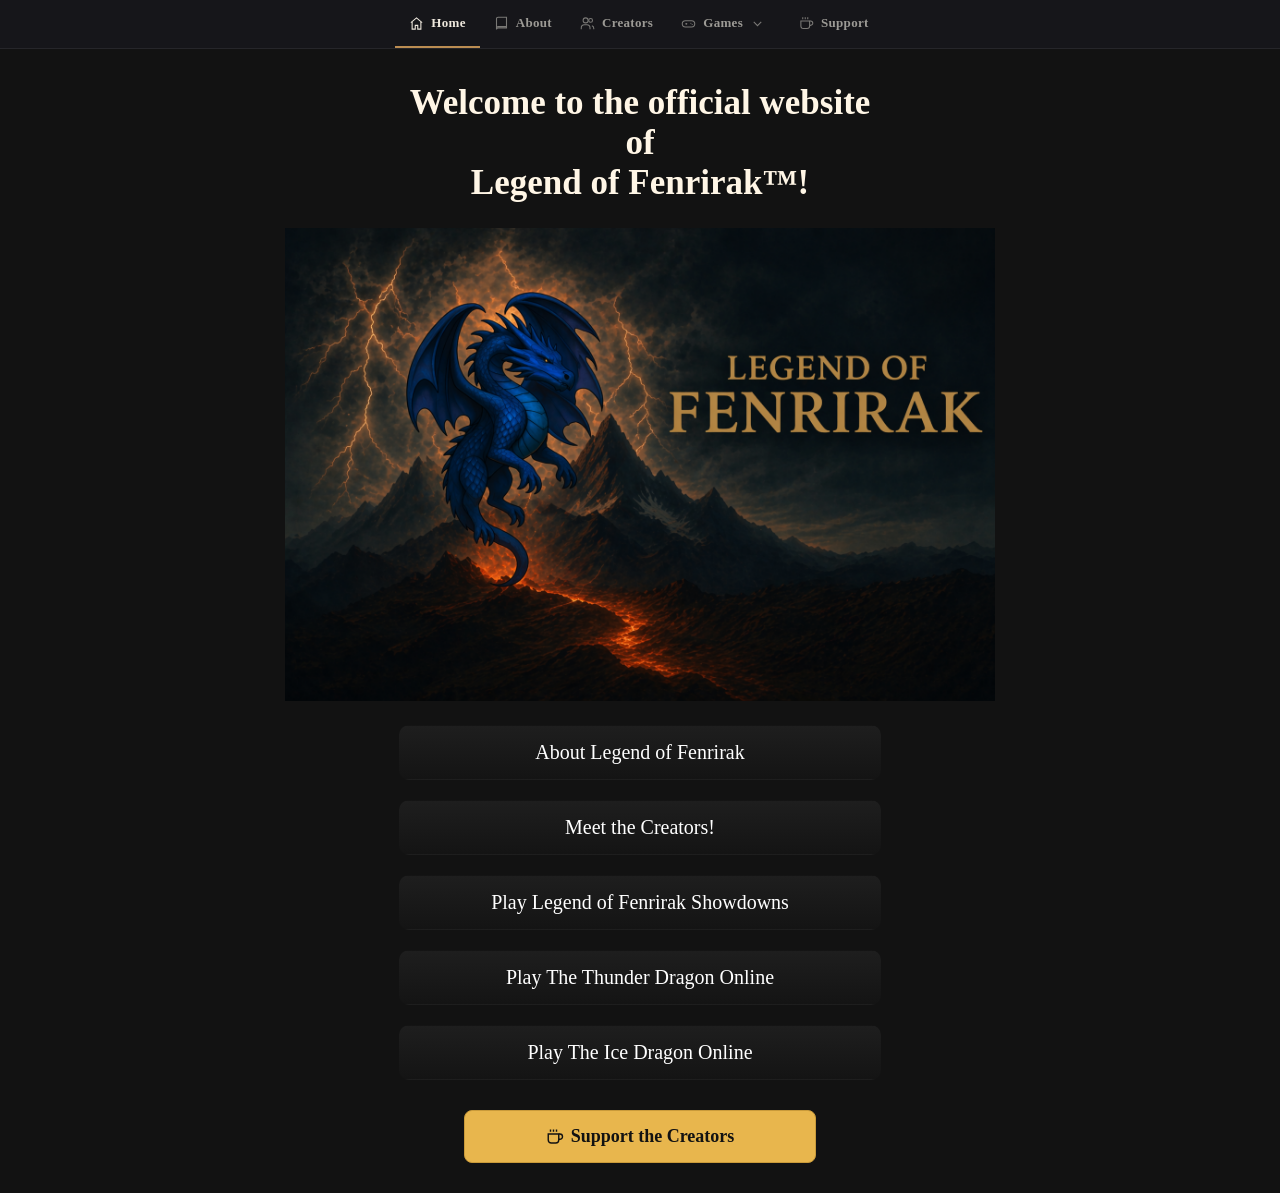
==== index.html @ 36979098 "Add files via upload" ====
<!DOCTYPE html>
<html lang="en">

<head>
    <meta charset="UTF-8">

    <title>Legend of Fenrirak | Official Website</title>

    <link rel="icon" type="image/png" href="Favicon.png">
    <link rel="apple-touch-icon" href="Favicon.png">
    <link rel="manifest" href="manifest.json">
    <meta name="theme-color" content="#121212">

    <meta name="viewport" content="width=device-width, initial-scale=1.0">

    <meta name="description"
        content="Official website of Legend of Fenrirak – board game, creators, and about.">
    <meta property="og:type" content="website">
    <meta property="og:title" content="Legend of Fenrirak | Official Website">
    <meta property="og:description" content="Official website of Legend of Fenrirak – board game, creators, and about.">
    <meta property="og:image" content="Fenrirak.png">

    <link rel="stylesheet" href="site-nav.css">

    <style>
        body {
            font-family: Allegro, serif;
            background-color: #121212;
            text-align: center;
            margin: 0;
            padding: 0;
        }

        .page-content {
            padding: 0 20px 20px 20px;
        }

        h1 {
            color: rgb(255, 246, 230);
            font-size: 35px;
            margin-bottom: 25px;
        }

        img {
            width: 710px;
            max-width: 100%;
            height: auto;
        }

        .section {
            display: block;
            margin: 20px auto;
            padding: 15px;

            /* Similar size on desktop */
            width: 80%;
            max-width: 450px;

            background: linear-gradient(180deg, #1e1e1e, #141414);
            color: white;
            text-decoration: none;
            border: 1px solid transparent;
            border-radius: 10px;

            font-size: 20px;

            transition: border-color 0.25s ease, background-color 0.25s ease, transform 0.25s ease, color 0.25s ease;
        }

        .section:hover {
            background-color: #333333;
            border-color: rgb(217, 163, 92);
            color: rgb(242, 204, 143);
            transform: translateY(-2px);
        }

        /* Smaller text on phones */
        @media (max-width: 600px) {
            h1 {
                font-size: 28px;
            }

            .section {
                width: 90%;
                font-size: 18px;
                padding: 14px;
            }

        }
    </style>

    <script type="application/ld+json">
    {
        "@context": "https://schema.org",
        "@type": "WebSite",
        "name": "Legend of Fenrirak",
        "url": "https://fenrirak.github.io/Legend-of-Fenrirak/index.html",
        "description": "Official website of Legend of Fenrirak – board game, creators, and about.",
        "publisher": {
            "@type": "Organization",
            "name": "Legend of Fenrirak"
        }
    }
    </script>

</head>

<body>

    <nav class="topbar" aria-label="Main">
        <div class="nav-links">
            <a href="index.html" class="active">
                <svg viewBox="0 0 24 24"><path d="M3 10.5 12 3l9 7.5"/><path d="M5 9.5V21h5v-6h4v6h5V9.5"/></svg>
                <span>Home</span>
            </a>
            <a href="About.html">
                <svg viewBox="0 0 24 24"><path d="M4 4.5A2.5 2.5 0 0 1 6.5 2H20v17H6.5A2.5 2.5 0 0 0 4 21.5V4.5Z"/><path d="M4 19.5A2.5 2.5 0 0 1 6.5 17H20"/></svg>
                <span>About</span>
            </a>
            <a href="Creators.html">
                <svg viewBox="0 0 24 24"><circle cx="9" cy="7" r="4"/><path d="M2 21v-2a5 5 0 0 1 5-5h4a5 5 0 0 1 5 5v2"/><circle cx="17" cy="7" r="3"/><path d="M22 21v-1.5a4 4 0 0 0-3-3.87"/></svg>
                <span>Creators</span>
            </a>
            <div class="nav-group">
                <button type="button" class="nav-trigger" aria-haspopup="true" aria-expanded="false">
                    <svg viewBox="0 0 24 24"><rect x="2" y="7.5" width="20" height="10" rx="5"/><path d="M7 12.5h3M8.5 11v3"/><circle cx="15.8" cy="11.6" r=".9" fill="currentColor" stroke="none"/><circle cx="17.9" cy="13.6" r=".9" fill="currentColor" stroke="none"/></svg>
                    <span>Games</span>
                    <svg class="caret" viewBox="0 0 24 24"><path d="M6 9.5l6 6 6-6"/></svg>
                </button>
                <div class="nav-menu">
                    <a href="Testplay Showdowns.html">
                        <svg viewBox="0 0 24 24"><rect x="3" y="3" width="18" height="18" rx="4"/><circle cx="8" cy="8" r="1.3" fill="currentColor" stroke="none"/><circle cx="16" cy="8" r="1.3" fill="currentColor" stroke="none"/><circle cx="12" cy="12" r="1.3" fill="currentColor" stroke="none"/><circle cx="8" cy="16" r="1.3" fill="currentColor" stroke="none"/><circle cx="16" cy="16" r="1.3" fill="currentColor" stroke="none"/></svg>
                        <span>Showdowns</span>
                    </a>
                    <a href="Thunder Dragon.html">
                        <svg viewBox="0 0 24 24"><path d="M13 2 4 14h6l-1 8 9-12h-6l1-8Z"/></svg>
                        <span>The Thunder Dragon</span>
                        <span class="nav-badge">Creators’ Pick</span>
                    </a>
                    <a href="Ice Dragon.html">
                        <svg viewBox="0 0 24 24"><path d="M12 2v20M4.5 6l15 12M19.5 6l-15 12"/></svg>
                        <span>The Ice Dragon</span>
                    </a>
                </div>
            </div>
            <a href="https://buymeacoffee.com/29world" target="_blank" class="support-btn">
                <svg viewBox="0 0 24 24"><path d="M17 8h1.5a3.5 3.5 0 0 1 0 7H17"/><path d="M3 8h14v8a4 4 0 0 1-4 4H7a4 4 0 0 1-4-4V8Z"/><path d="M6 2v3M10 2v3M14 2v3"/></svg>
                <span>Support</span>
            </a>
        </div>
    </nav>

    <div class="page-content">

        <h1>
            Welcome to the official website<br>
            of<br>
            Legend of Fenrirak™!
        </h1>

        <img src="Fenrirak.png" alt="Fenrirak">

        <!-- Sections that link to other pages -->
        <a href="About.html" class="section">About Legend of Fenrirak</a>

        <a href="Creators.html" class="section">Meet the Creators!</a>

        <a href="Testplay Showdowns.html" class="section">
            Play Legend of Fenrirak Showdowns
        </a>

        <a href="Thunder Dragon.html" class="section">
            Play The Thunder Dragon Online
        </a>

        <a href="Ice Dragon.html" class="section">
            Play The Ice Dragon Online
        </a>

        <a href="https://buymeacoffee.com/29world" target="_blank" class="support-btn block">
            <svg viewBox="0 0 24 24"><path d="M17 8h1.5a3.5 3.5 0 0 1 0 7H17"/><path d="M3 8h14v8a4 4 0 0 1-4 4H7a4 4 0 0 1-4-4V8Z"/><path d="M6 2v3M10 2v3M14 2v3"/></svg>
            <span>Support the Creators</span>
        </a>

    </div>

    <script src="site-nav.js" defer></script>

</body>
</html>
---- site-nav.css ----
/* =========================================================================
   Legend of Fenrirak — shared site navigation & scroll-experience kit.

   One flat, quiet bar used by every page, plus a small set of reusable
   scroll-experience components (lightbox, progress bar, back-to-top)
   used by the longer story-style pages. Edit here, not in each page.

   Also below: a further set of opt-in accents for story-style pages —
   hover brighten, push-tilt, an ambient cursor light, a soothing drifting glow
   border, scroll parallax, and a scroll-scrubbed text glow. Same rule as
   everything above: nothing activates on a page unless that page adds
   the matching class.
   ========================================================================= */

@import url('https://fonts.googleapis.com/css2?family=Comfortaa&display=swap');

.topbar {
    /* Set here rather than relying on a global reset: without it the side
       padding is added on top of width:100% and the bar overflows the page. */
    box-sizing: border-box;

    display: flex;
    align-items: center;
    justify-content: center;
    flex-wrap: wrap;
    width: 100%;
    max-width: 100%;
    padding: 0 12px;
    background: #16161a;
    border-bottom: 1px solid rgba(255, 255, 255, 0.07);
    position: sticky;
    top: 0;
    z-index: 200;
    margin-bottom: 34px;
}

.topbar .nav-links {
    display: flex;
    align-items: center;
    flex-wrap: wrap;
    justify-content: center;

    /* Without this a flex child refuses to shrink below its content width,
       which is what pushed the last link off the right of the screen. */
    min-width: 0;
    max-width: 100%;
}

.topbar .nav-links a,
.topbar .nav-trigger {
    display: flex;
    align-items: center;
    gap: 7px;
    padding: 15px 14px;
    margin: 0;
    border: none;
    border-radius: 0;
    background: none;
    box-shadow: none;
    white-space: nowrap;
    text-decoration: none;
    font-family: Allegro, serif;
    font-size: 13px;
    font-weight: 600;
    letter-spacing: 0.3px;
    color: #9c9a95;
    border-bottom: 2px solid transparent;
    cursor: pointer;
    transition: color 0.15s ease, border-color 0.15s ease, background-color 0.15s ease;
}

.topbar .nav-links svg {
    width: 15px;
    height: 15px;
    stroke: currentColor;
    fill: none;
    stroke-width: 1.7;
    flex-shrink: 0;
    opacity: 0.75;
}

.topbar .nav-links a:hover,
.topbar .nav-trigger:hover {
    color: #e8e4dc;
}

.topbar .nav-links a:hover svg,
.topbar .nav-trigger:hover svg { opacity: 1; }

/* Current page: a quiet underline, not a filled bubble. */
.topbar .nav-links a.active,
.topbar .nav-trigger.active {
    border-color: rgba(217, 163, 92, 0.85);
    color: #efe9de;
}

.topbar .nav-links a.active svg,
.topbar .nav-trigger.active svg { opacity: 1; }

/* ---- Games dropdown --------------------------------------------------- */

.nav-group { position: relative; display: flex; }

.nav-trigger .caret {
    width: 11px;
    height: 11px;
    stroke-width: 2.2;
    opacity: 0.55;
    transition: transform 0.15s ease;
}

.nav-menu {
    position: absolute;
    top: 100%;
    right: 0;
    min-width: 210px;
    display: none;
    flex-direction: column;
    padding: 5px 0;
    background: #1b1b20;
    border: 1px solid rgba(255, 255, 255, 0.09);
    border-top: none;
    border-radius: 0 0 9px 9px;
    box-shadow: 0 14px 30px rgba(0, 0, 0, 0.55);
    z-index: 210;
}

/* Hover only where hovering is a real thing; taps use the .open class. */
@media (hover: hover) {
    .nav-group:hover .nav-menu { display: flex; }
    .nav-group:hover .nav-trigger .caret { transform: rotate(180deg); }
}
.nav-group:focus-within .nav-menu,
.nav-group.open .nav-menu { display: flex; }
.nav-group.open .nav-trigger .caret { transform: rotate(180deg); }

.topbar .nav-menu a {
    padding: 11px 16px;
    border-bottom: none;
    border-left: 2px solid transparent;
    font-size: 13px;
}

.topbar .nav-menu a:hover {
    background-color: rgba(255, 255, 255, 0.05);
}

.topbar .nav-menu a.active {
    border-bottom: none;
    border-left-color: rgba(217, 163, 92, 0.85);
    color: #efe9de;
}

/* Small gold "pick" bubble next to an item in the Games dropdown.
   Add <span class="nav-badge">…</span> after the link's <span> label. */
.nav-menu .nav-badge {
    display: inline-block;
    padding: 2px 8px;
    font-family: Allegro, serif;
    font-size: 9px;
    font-weight: 700;
    letter-spacing: 0.3px;
    text-transform: uppercase;
    line-height: 1.5;
    color: #241a03;
    background: #d2a236;
    border-radius: 999px;
    white-space: nowrap;
}

/* ---- narrow screens --------------------------------------------------- */

@media (max-width: 760px) {
    .topbar {
        padding: 0;
        margin-bottom: 24px;
    }

    .topbar .nav-links {
        width: 100%;
        justify-content: space-evenly;
    }

    .topbar .nav-links a,
    .topbar .nav-trigger {
        padding: 12px 10px;
        font-size: 12px;
    }

    .topbar .nav-links > a > span,
    .topbar .nav-trigger > span { display: none; }

    .topbar .nav-links svg { width: 18px; height: 18px; }
    .nav-trigger .caret { width: 10px; height: 10px; }

    /* Anchor the menu to the bar rather than to the button, so it cannot run
       off the edge when the Games button sits near the right of the screen.
       .topbar is position:sticky, so it is the containing block once the
       group itself stops being positioned. */
    .nav-group { position: static; }

    .nav-menu {
        top: 100%;
        left: 8px;
        right: 8px;
        transform: none;
        min-width: 0;
        border-radius: 0 0 9px 9px;
    }

    .topbar .nav-menu a span { display: inline; }
}

/* ---- "Support the Creators" button ------------------------------------
   One shared solid gold-yellow rectangular button, used two ways: a
   compact size in the topbar (beside the Games button) and a bigger
   block CTA (add the .block modifier) at the bottom of every page. Same
   fill, font and hover on both, so they read as one button wherever
   they appear. */
.support-btn {
    display: inline-flex;
    align-items: center;
    justify-content: center;
    gap: 7px;
    font-family: Allegro, serif;
    font-weight: 700;
    text-decoration: none;
    color: #121212;
    background: #e8b64d;
    border: 1px solid #c99a3a;
    border-radius: 8px;
    cursor: pointer;
    transition: transform 0.25s ease, box-shadow 0.25s ease, background 0.25s ease;
}
.support-btn svg {
    width: 15px;
    height: 15px;
    stroke: #121212;
    fill: none;
    stroke-width: 1.9;
    flex-shrink: 0;
}
.support-btn:hover {
    background: #f2c565;
    transform: translateY(-2px);
}

/* Compact size, sits in the nav row to the right of the Games button. */
.topbar .nav-links a.support-btn {
    padding: 8px 16px;
    margin-left: 4px;
    font-size: 13px;
    letter-spacing: 0.3px;
}
@media (max-width: 760px) {
    .topbar .nav-links a.support-btn > span { display: none; }
    .topbar .nav-links a.support-btn {
        padding: 9px 11px;
        margin-left: 2px;
    }
    .topbar .nav-links a.support-btn svg { width: 17px; height: 17px; }
}

/* Full-size block CTA, sized to match the site's existing button footprint. */
.support-btn.block {
    margin: 10px auto;
    padding: 15px;
    width: 80%;
    max-width: 320px;
    font-size: 18px;
}
.support-btn.block svg { width: 18px; height: 18px; }
@media (max-width: 600px) {
    .support-btn.block { width: 90%; font-size: 17px; }
}

/* =========================================================================
   SHARED SCROLL-EXPERIENCE COMPONENTS
   Used by the longer, scrolling story-style pages (About, Creators).
   Every rule below is inert unless the matching element exists on the page,
   so it never changes how the short pages (Home, AfterShowdowns) look.
   ========================================================================= */

/* ---- pop-in-as-you-scroll -----------------------------------------------
   No CSS here hides anything. site-nav.js computes each ".pop-in"
   element's opacity live, every scroll frame, from its position on
   screen, and applies it as an inline style — so it stays perfectly in
   sync with the scrollbar (scroll partway and content sits partway
   revealed; scroll back up and it recedes again). Since only that
   running script ever sets those styles, a page with JavaScript
   disabled (or a blocked/broken script) simply shows this content
   normally — it is never hidden by a stylesheet rule with no way back. */

/* ---- top scroll-progress thread ---------------------------------------- */
.scroll-progress {
    position: fixed;
    top: 0;
    left: 0;
    height: 3px;
    width: 0%;
    background: linear-gradient(90deg, rgba(217, 163, 92, 0.55), rgb(242, 204, 143));
    z-index: 400;
    transition: width 0.1s linear;
}
@media (prefers-reduced-motion: reduce) {
    .scroll-progress { transition: none; }
}

/* ---- floating back-to-top ----------------------------------------------- */
.back-to-top {
    position: fixed;
    right: 18px;
    bottom: 18px;
    z-index: 300;
    width: 44px;
    height: 44px;
    display: flex;
    align-items: center;
    justify-content: center;
    border-radius: 50%;
    background: #1b1b20;
    border: 1px solid rgba(217, 163, 92, 0.4);
    color: rgb(242, 204, 143);
    text-decoration: none;
    box-shadow: 0 10px 26px rgba(0, 0, 0, 0.5);
    opacity: 0;
    transform: translateY(10px);
    pointer-events: none;
    transition: opacity 0.25s ease, transform 0.25s ease, border-color 0.25s ease, background-color 0.25s ease;
}
.back-to-top svg {
    width: 18px;
    height: 18px;
    stroke: currentColor;
    fill: none;
    stroke-width: 2;
}
.back-to-top.visible {
    opacity: 1;
    transform: none;
    pointer-events: auto;
}
.back-to-top:hover {
    background-color: #292930;
    border-color: rgb(217, 163, 92);
}

/* ---- lightbox ------------------------------------------------------------ */
.lightbox-overlay {
    position: fixed;
    inset: 0;
    z-index: 500;
    display: flex;
    align-items: center;
    justify-content: center;
    padding: 5vh 5vw;
    background: rgba(8, 8, 9, 0.92);
    opacity: 0;
    visibility: hidden;
    transition: opacity 0.2s ease;
}
.lightbox-overlay.open {
    opacity: 1;
    visibility: visible;
}
.lightbox-overlay img {
    max-width: 100%;
    max-height: 90vh;
    width: auto;
    border-radius: 8px;
    box-shadow: 0 20px 60px rgba(0, 0, 0, 0.6);
}
.lightbox-overlay .lightbox-close {
    position: absolute;
    top: 18px;
    right: 22px;
    width: 40px;
    height: 40px;
    display: flex;
    align-items: center;
    justify-content: center;
    border-radius: 50%;
    background: rgba(255, 255, 255, 0.06);
    border: 1px solid rgba(255, 255, 255, 0.18);
    color: #efe9de;
    font-size: 22px;
    line-height: 1;
    cursor: pointer;
}
.lightbox-overlay .lightbox-close:hover { background: rgba(255, 255, 255, 0.14); }

/* Any image opted into the lightbox gets an inviting little lift. */
.lightbox-trigger { cursor: zoom-in; }

/* =========================================================================
   ABOUT-PAGE ACCENTS — hover brighten, push-tilt, ambient glow, drifting glow,
   parallax, text glow. Opt-in via class name, exactly like the scroll-
   experience kit above: add the class to an element in your HTML and
   site-nav.js does the rest. Nothing here runs, or even queries the DOM,
   unless its element exists.
   ========================================================================= */

/* ---- gentle whole-element brighten (hover) -------------------------------
   Put .glow-hover on a card, portrait, or panel — NOT directly on an
   <img>: browsers don't render ::after on replaced elements like img,
   video or input, so this would silently do nothing. Wrap the image in
   a plain <div class="glow-hover"> instead. A small, uniform lift across
   the whole element, not a spotlight that chases the cursor — so there's
   nothing for site-nav.js to track here, just a plain :hover/:focus-within. */
.glow-hover {
    position: relative;
    isolation: isolate;
}
.glow-hover::after {
    content: '';
    position: absolute;
    inset: 0;
    /* Matches whatever rounding the element already has — a background is
       always clipped to border-radius on its own, with no need for
       overflow: hidden, which would otherwise risk clipping something
       else on the same element (e.g. a hover shadow that's meant to
       spill outside the box, as on the .book-cover art below). */
    border-radius: inherit;
    background: rgba(242, 204, 143, 0.08);
    opacity: 0;
    transition: opacity 0.3s ease;
    pointer-events: none;
    mix-blend-mode: screen;
}
.glow-hover:hover::after,
.glow-hover:focus-within::after { opacity: 1; }
@media (prefers-reduced-motion: reduce) {
    .glow-hover::after { transition: none; }
}

/* ---- cursor-tracked tilt / "push" (hover) --------------------------------
   Put .tilt-hover directly on an image (this one's fine on <img> — it's a
   real transform, not generated content) for a lean away from wherever
   the cursor is pushing from, in either direction on both axes — push
   from the left and it leans right, push from below and it leans up,
   and so on. Pairs well with .glow-hover on a wrapping element. */
.tilt-hover {
    transform: perspective(600px) rotateX(0deg) rotateY(0deg);
    transition: transform 0.12s ease-out;
    will-change: transform;
}
@media (prefers-reduced-motion: reduce) {
    .tilt-hover { transition: none !important; transform: none !important; }
}

/* ---- grand wave glow (always on) ------------------------------------------
   Put .dye-hover on a card for a wide, luminous band just outside its
   edges, with one bright, hot "crest" that travels slowly and smoothly
   all the way around that band — like a single wave circling the
   border. The band itself is a conic-gradient (a dim base tint all the
   way around, with one wide, much brighter hump near one angle) masked
   down to a ring using the padding/content-box XOR trick: .dye-blob is
   a fully solid box, its background painted corner-to-corner, but the
   mask keeps only the padding-thick band around its own edge and cuts
   the solid middle out entirely — so what survives already has the
   card's own rounded-rectangle shape, not a circle. site-nav.js rotates
   the gradient's start angle (the --dye-angle custom property, set
   directly on .dye-blob) a tiny bit every frame, which is what makes
   the crest crawl around the band. The outer .dye-layer then
   blurs that ring and, on top of the blur, stacks two drop-shadows at
   different reaches — this is what gives it a big, layered bloom
   instead of a single soft edge, so it reads as grand rather than
   understated. Sits at z-index -1, so it always paints behind the
   card's own heading, copy and button. Under prefers-reduced-motion the
   ring is still drawn (so it's still visible) but --dye-angle is never
   updated, so the crest holds at one fixed spot. */
.dye-hover {
    position: relative;
    isolation: isolate;
}
.dye-hover .dye-layer {
    position: absolute;
    inset: -54px;
    pointer-events: none;
    z-index: -1;
    border-radius: 58px;
    overflow: visible;
    /* A single blur, not a blur-plus-two-drop-shadows stack. Every one
       of these filters has to be recomputed from scratch each time the
       gradient underneath repaints (see the note on .dye-blob below),
       and drop-shadow is by far the priciest of the three — it renders
       a whole separate blurred copy of the shape's alpha channel. Two
       of them stacked on top of a moving gradient was the main source
       of the lag; one blur, sized generously, gives most of the same
       soft, wide glow for a fraction of the cost. */
    filter: blur(26px);
}
.dye-hover .dye-blob {
    position: absolute;
    inset: 0;
    border-radius: inherit;
    box-sizing: border-box;
    padding: 34px;
    /* This background repaints every frame (site-nav.js rotates
       --dye-angle), and a changing background can't be handed off to
       the compositor the way a transform or opacity change can — the
       browser has to re-rasterize it, then re-run .dye-layer's filter
       on the result, every single time. site-nav.js throttles how often
       that happens instead of doing it on every animation frame. */
    background: conic-gradient(
        from var(--dye-angle, 0deg),
        color-mix(in srgb, var(--accent, #4a82c7) 22%, transparent) 0deg,
        color-mix(in srgb, var(--accent, #4a82c7) 45%, transparent) 55deg,
        color-mix(in srgb, var(--accent, #4a82c7) 100%, white 45%) 90deg,
        color-mix(in srgb, var(--accent, #4a82c7) 45%, transparent) 125deg,
        color-mix(in srgb, var(--accent, #4a82c7) 22%, transparent) 180deg,
        color-mix(in srgb, var(--accent, #4a82c7) 22%, transparent) 360deg
    );
    -webkit-mask: linear-gradient(#000 0 0) content-box, linear-gradient(#000 0 0);
    -webkit-mask-composite: xor;
    mask-composite: exclude;
    opacity: 1;
}

/* ---- ambient ember light ---------------------------------------------
   Add one empty <div class="ember-field"></div>, once, right after the
   opening <body> tag. It sits behind nothing in particular — it's a
   fixed, page-wide layer — and casts a soft warm light that drifts
   toward wherever the cursor currently is, for atmosphere rather than
   as a UI control: pointer-events: none keeps it out of the way of every
   click, and it's the one accent on this page that simply doesn't render
   at all under prefers-reduced-motion rather than just holding still. */
.ember-field {
    position: fixed;
    inset: 0;
    z-index: 1;
    pointer-events: none;
    overflow: hidden;
}
.ember-field::before {
    content: '';
    position: absolute;
    top: 50%;
    left: 50%;
    width: 640px;
    height: 640px;
    margin: -320px 0 0 -320px;
    border-radius: 50%;
    background: radial-gradient(circle, rgba(217, 163, 92, 0.16), transparent 70%);
    mix-blend-mode: screen;
    transform: translate(var(--ex, 0px), var(--ey, 0px));
    will-change: transform;
}
@media (prefers-reduced-motion: reduce) {
    .ember-field { display: none; }
}

/* ---- scroll parallax drift ------------------------------------------
   Add .parallax, plus an optional data-speed (default 0.2), to anything
   you want drifting at a different rate than the page scrolls — a
   background portrait, a decorative rune, a title sitting behind copy.
   Keep values small (0.1–0.4); this is a drift, not a scene change. */
.parallax {
    will-change: transform;
}
@media (prefers-reduced-motion: reduce) {
    .parallax { transform: none !important; }
}

/* ---- scroll-scrubbed text glow ---------------------------------------
   Add .reveal-text to a heading or paragraph of plain text (avoid nested
   links or bold/italic spans — site-nav.js rebuilds the element word by
   word). Words sit dim and brighten in sequence as the block travels
   through the reveal band, scrubbed by the scrollbar exactly like
   .pop-in above — scroll back up and they dim back down. */
.reveal-text .word {
    display: inline-block;
    opacity: 0.25;
}
@media (prefers-reduced-motion: reduce) {
    .reveal-text .word { opacity: 1; }
}
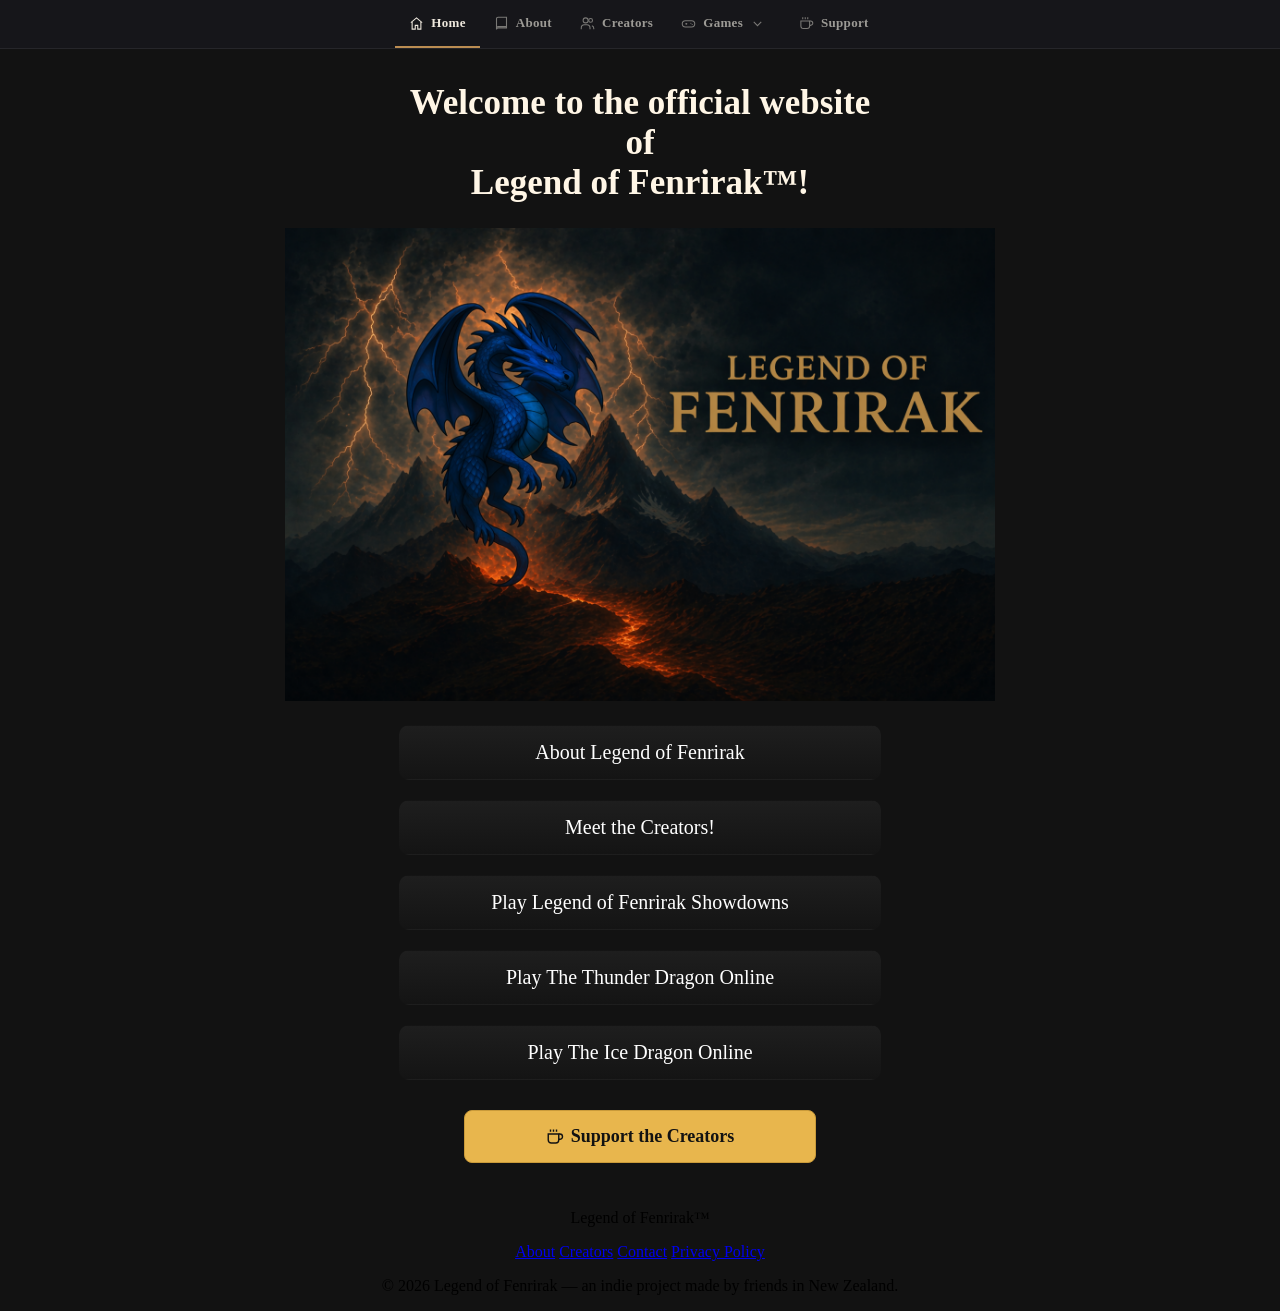
==== commit 24fae398: "Add files via upload" ====
--- a/index.html
+++ b/index.html
@@ -12,13 +12,19 @@
     <meta name="theme-color" content="#121212">
 
     <meta name="viewport" content="width=device-width, initial-scale=1.0">
+
+    <link rel="canonical" href="https://fenrirak.github.io/Legend-of-Fenrirak/">
 
     <meta name="description"
         content="Official website of Legend of Fenrirak – board game, creators, and about.">
     <meta property="og:type" content="website">
     <meta property="og:title" content="Legend of Fenrirak | Official Website">
     <meta property="og:description" content="Official website of Legend of Fenrirak – board game, creators, and about.">
-    <meta property="og:image" content="Fenrirak.png">
+    <meta property="og:image" content="https://fenrirak.github.io/Legend-of-Fenrirak/Fenrirak.png">
+    <meta property="og:url" content="https://fenrirak.github.io/Legend-of-Fenrirak/">
+    <meta property="og:site_name" content="Legend of Fenrirak">
+    <meta name="twitter:card" content="summary_large_image">
+    <meta name="twitter:image" content="https://fenrirak.github.io/Legend-of-Fenrirak/Fenrirak.png">
 
     <link rel="stylesheet" href="site-nav.css">
 
@@ -94,11 +100,14 @@
         "@context": "https://schema.org",
         "@type": "WebSite",
         "name": "Legend of Fenrirak",
-        "url": "https://fenrirak.github.io/Legend-of-Fenrirak/index.html",
+        "url": "https://fenrirak.github.io/Legend-of-Fenrirak/",
         "description": "Official website of Legend of Fenrirak – board game, creators, and about.",
+        "image": "https://fenrirak.github.io/Legend-of-Fenrirak/Fenrirak.png",
         "publisher": {
             "@type": "Organization",
-            "name": "Legend of Fenrirak"
+            "name": "Legend of Fenrirak",
+            "url": "https://fenrirak.github.io/Legend-of-Fenrirak/",
+            "logo": "https://fenrirak.github.io/Legend-of-Fenrirak/Favicon.png"
         }
     }
     </script>
@@ -186,5 +195,19 @@
 
     <script src="site-nav.js" defer></script>
 
+
+    <footer class="site-footer">
+        <div class="footer-inner">
+            <p class="footer-brand">Legend of Fenrirak&trade;</p>
+            <nav class="footer-links" aria-label="Footer">
+                <a href="About.html">About</a>
+                <a href="Creators.html">Creators</a>
+                <a href="Contact.html">Contact</a>
+                <a href="Privacy.html">Privacy Policy</a>
+            </nav>
+            <p class="footer-copy">&copy; 2026 Legend of Fenrirak &mdash; an indie project made by friends in New Zealand.</p>
+        </div>
+    </footer>
+
 </body>
 </html>
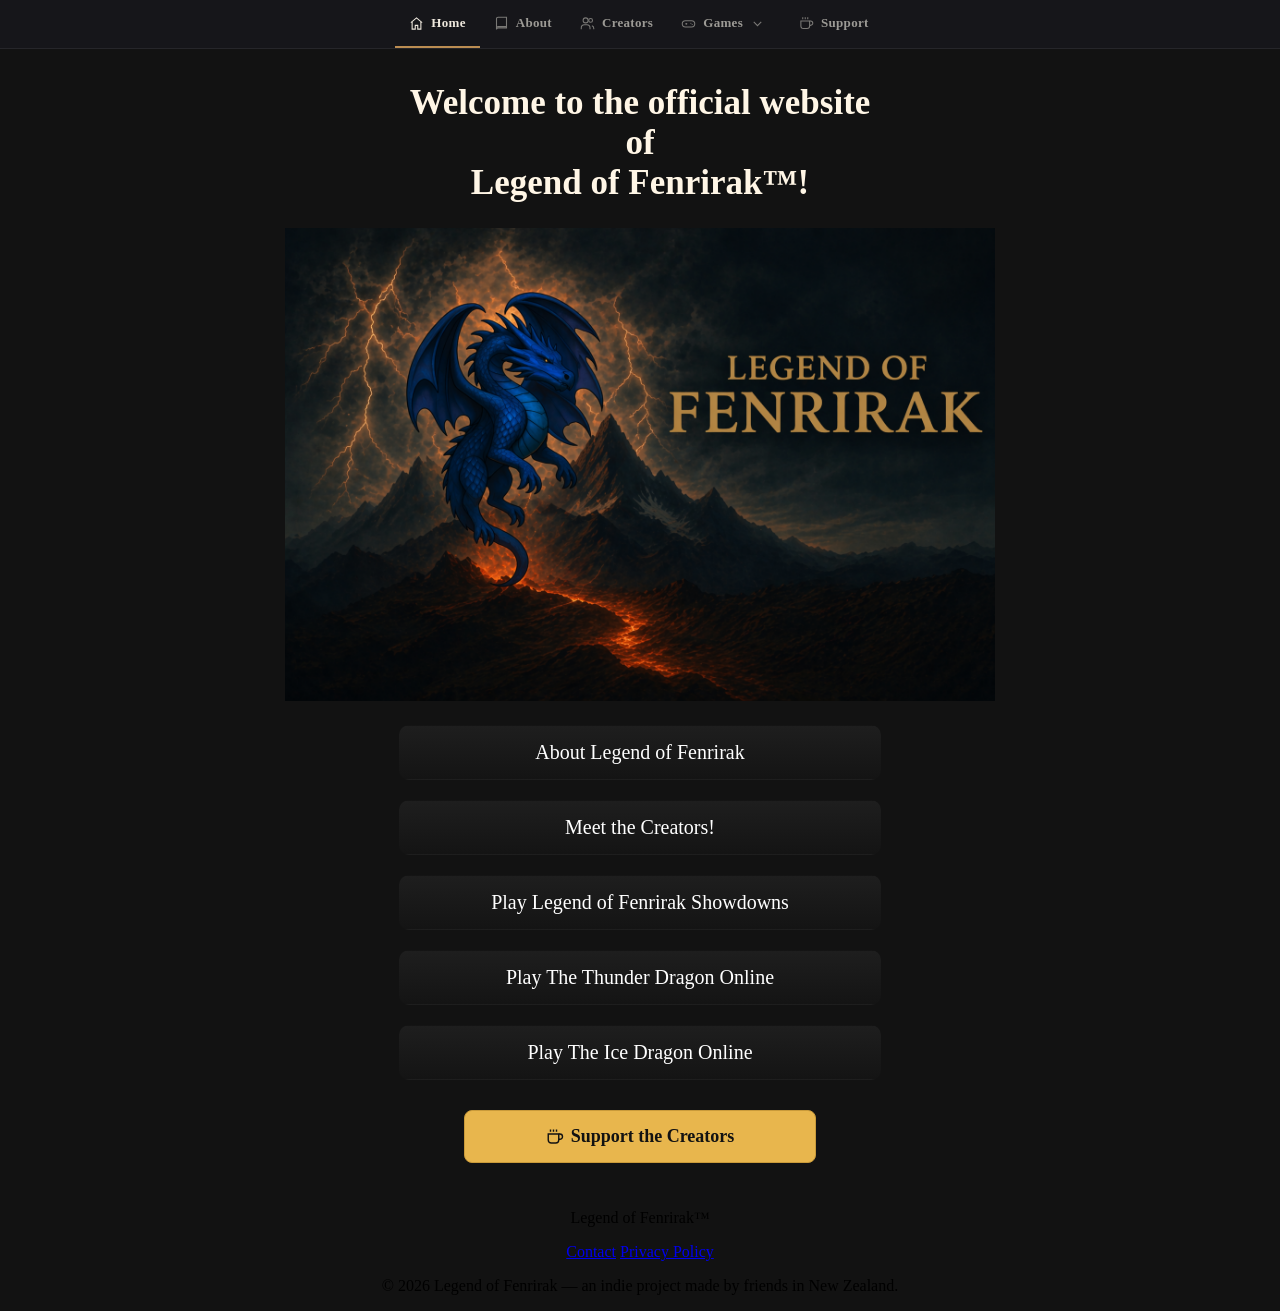
==== commit bbeeaa21: "Add files via upload" ====
--- a/index.html
+++ b/index.html
@@ -200,8 +200,6 @@
         <div class="footer-inner">
             <p class="footer-brand">Legend of Fenrirak&trade;</p>
             <nav class="footer-links" aria-label="Footer">
-                <a href="About.html">About</a>
-                <a href="Creators.html">Creators</a>
                 <a href="Contact.html">Contact</a>
                 <a href="Privacy.html">Privacy Policy</a>
             </nav>
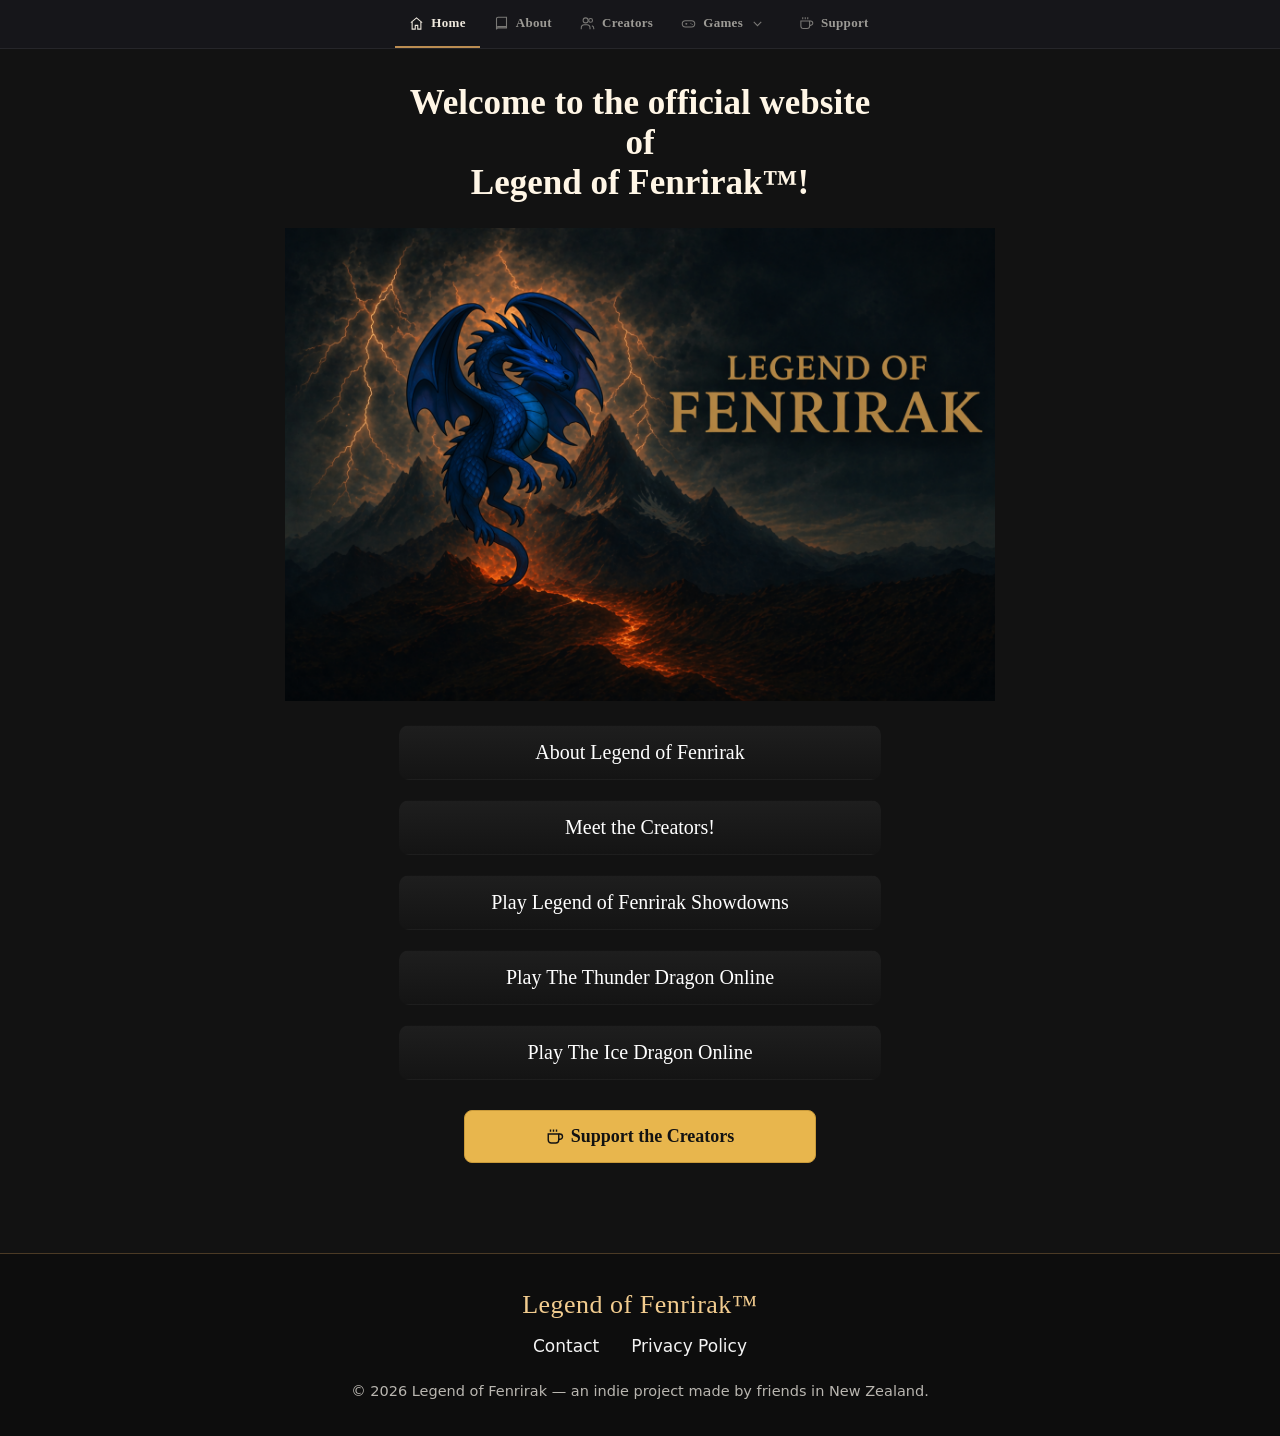
==== commit 68056ec1: "Add files via upload" ====
--- a/index.html
+++ b/index.html
@@ -112,6 +112,59 @@
     }
     </script>
 
+<style id="footer-styles">
+/* ===== Site footer ===== */
+.site-footer {
+    margin-top: 60px;
+    padding: 36px 20px 32px;
+    background: #0d0d0d;
+    border-top: 1px solid rgba(217, 163, 92, 0.3);
+    text-align: center;
+    font-family: 'Segoe UI', system-ui, -apple-system, Roboto, Helvetica, Arial, sans-serif;
+}
+.site-footer .footer-inner { max-width: 720px; margin: 0 auto; }
+.site-footer .footer-brand {
+    margin: 0 0 16px;
+    font-family: Allegro, Georgia, 'Times New Roman', serif;
+    font-size: 26px;
+    letter-spacing: 0.5px;
+    color: rgb(242, 204, 143);
+}
+.site-footer .footer-links {
+    display: flex;
+    justify-content: center;
+    flex-wrap: wrap;
+    gap: 10px 32px;
+    margin-bottom: 20px;
+}
+.site-footer .footer-links a {
+    color: #f3f3f3;
+    text-decoration: none;
+    font-size: 17px;
+    font-weight: 500;
+    padding-bottom: 3px;
+    border-bottom: 1px solid transparent;
+    transition: color 0.2s ease, border-color 0.2s ease;
+}
+.site-footer .footer-links a:hover,
+.site-footer .footer-links a:focus-visible {
+    color: rgb(242, 204, 143);
+    border-bottom-color: rgb(217, 163, 92);
+}
+.site-footer .footer-copy {
+    margin: 0;
+    font-size: 14.5px;
+    line-height: 1.6;
+    color: #b9b6b0;
+}
+@media (max-width: 600px) {
+    .site-footer { padding: 28px 16px 26px; }
+    .site-footer .footer-brand { font-size: 22px; }
+    .site-footer .footer-links { gap: 8px 24px; }
+    .site-footer .footer-links a { font-size: 16px; }
+    .site-footer .footer-copy { font-size: 13.5px; }
+}
+</style>
 </head>
 
 <body>
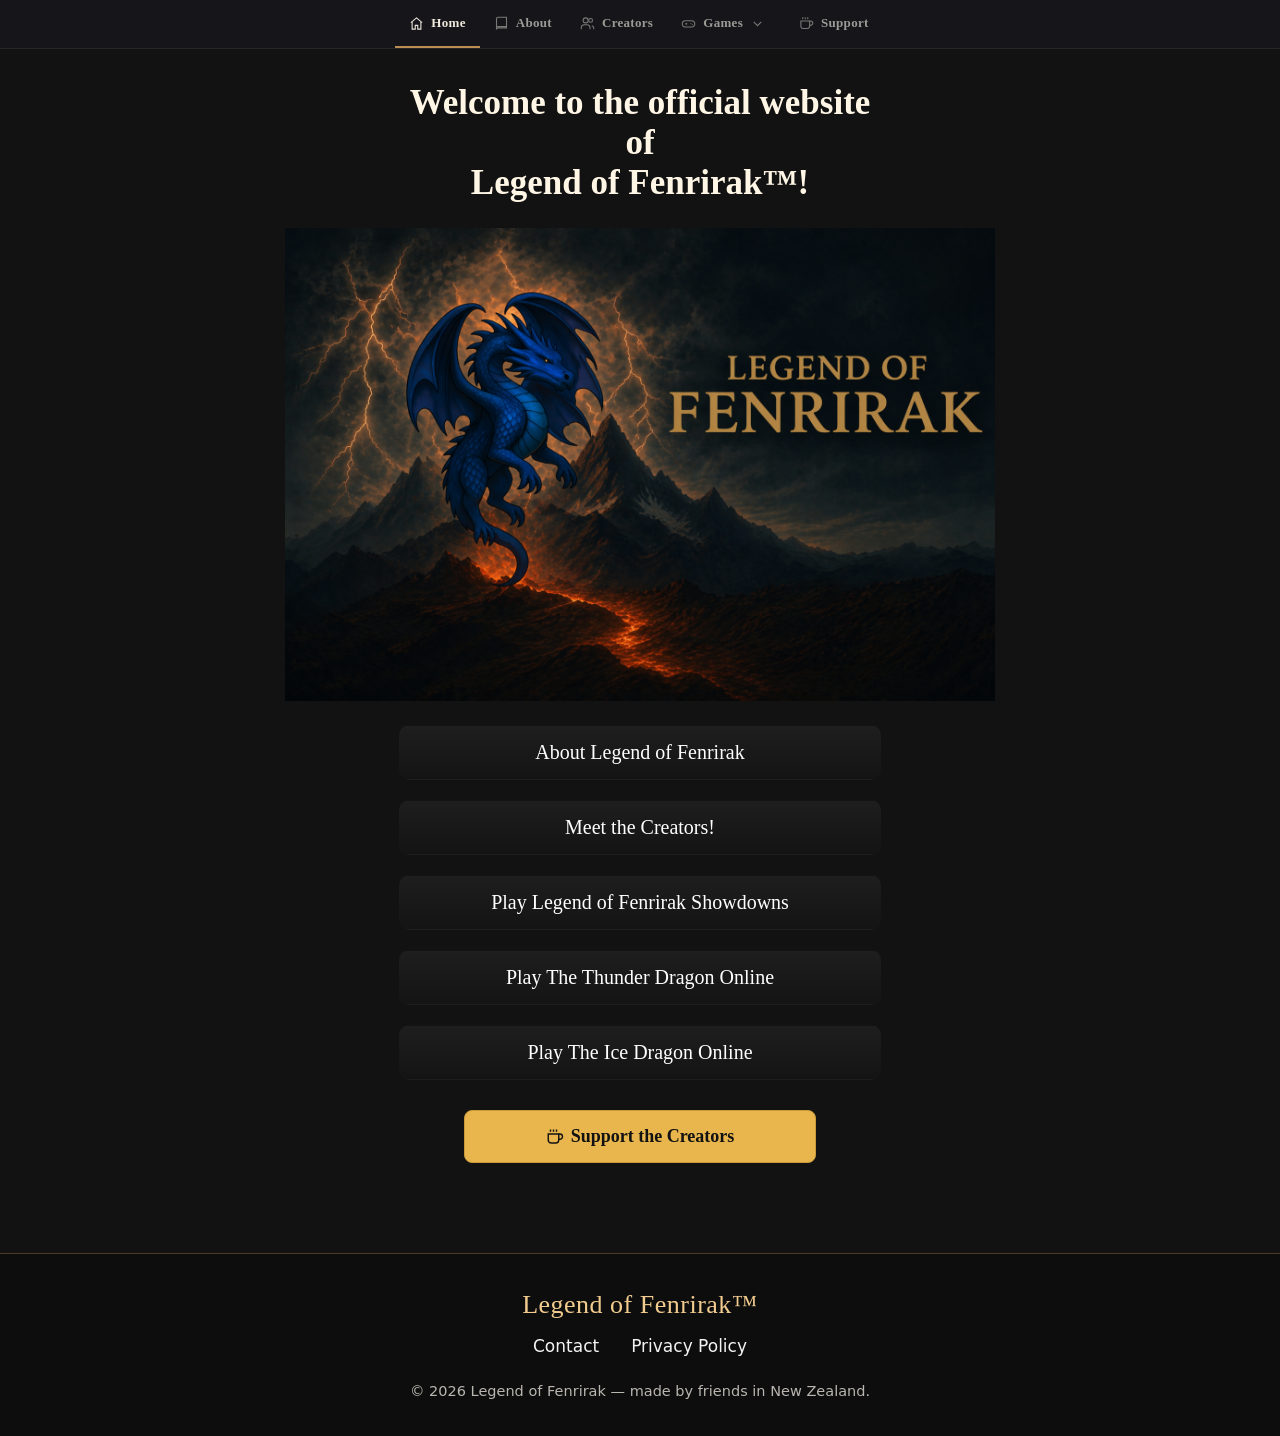
==== commit 5b173ee7: "Add files via upload" ====
--- a/index.html
+++ b/index.html
@@ -256,7 +256,7 @@
                 <a href="Contact.html">Contact</a>
                 <a href="Privacy.html">Privacy Policy</a>
             </nav>
-            <p class="footer-copy">&copy; 2026 Legend of Fenrirak &mdash; an indie project made by friends in New Zealand.</p>
+            <p class="footer-copy">&copy; 2026 Legend of Fenrirak &mdash; made by friends in New Zealand.</p>
         </div>
     </footer>
 
